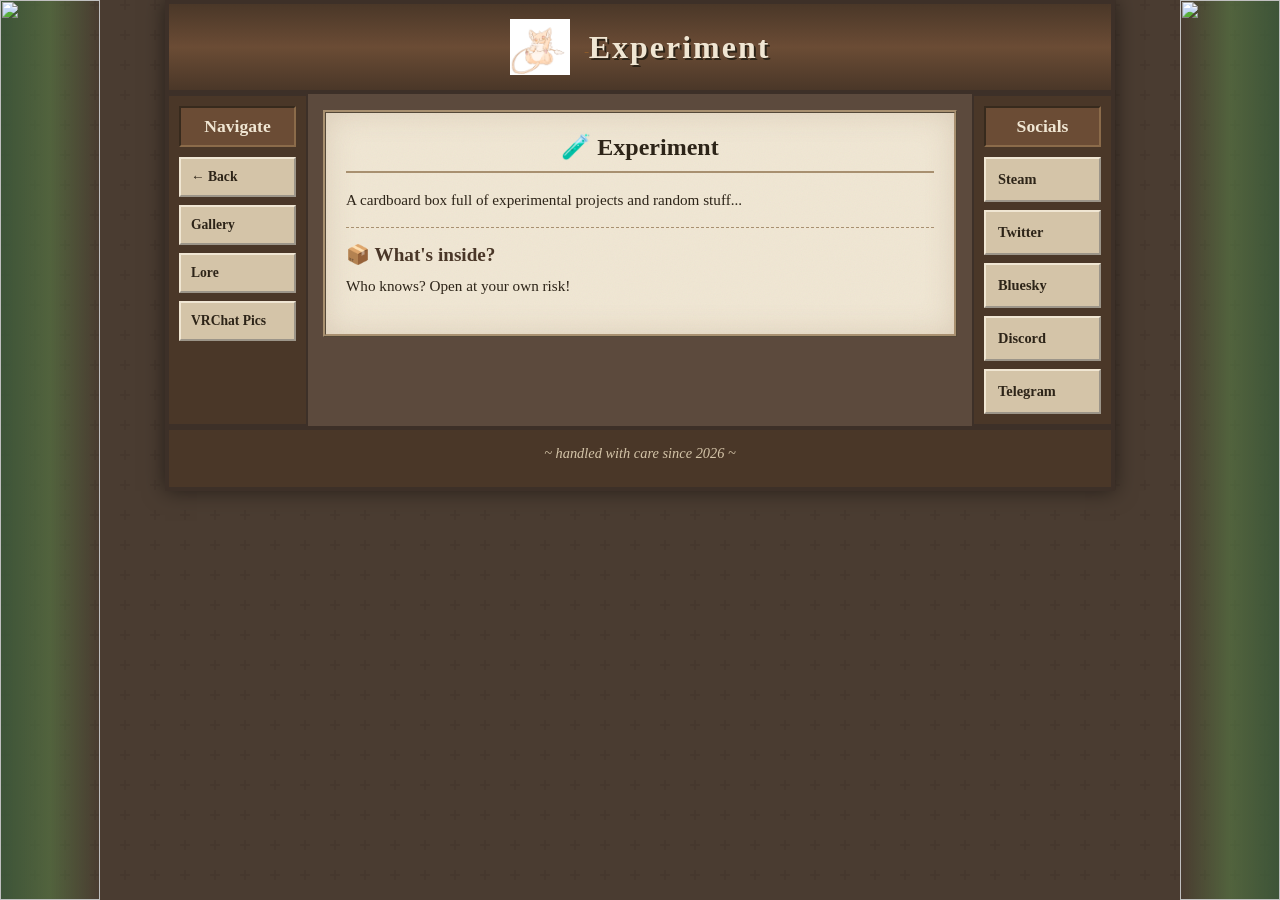
==== cardboardbox/index.html @ e5d2dea0 "Avalon" ====
<!DOCTYPE html>
<html lang="ja">

<head>
    <meta charset="UTF-8" />
    <meta name="viewport" content="width=device-width, initial-scale=1" />
    <title>Experiment - DreamDoudou</title>
    <link rel="stylesheet" href="../style.css" />
</head>

<body>
    <div class="plant-decor plant-left">
        <img src="../resource/plants-left.png" alt="" draggable="false" />
    </div>
    <div class="plant-decor plant-right">
        <img src="../resource/plants-right.png" alt="" draggable="false" />
    </div>

    <table class="main-layout" cellpadding="0" cellspacing="0">
        <tbody>
            <tr>
                <td colspan="3">
                    <div class="title-banner">
                        <a href="../index.html">
                            <img src="../resource/doudou.png" alt="DreamDoudou" class="logo" draggable="false" />
                        </a>
                        <h1>Experiment</h1>
                    </div>
                </td>
            </tr>
            <tr>
                <td class="sidebar sidebar-left" valign="top">
                    <div class="sidebar-box">
                        <h2>Navigate</h2>
                        <nav class="nav-tabs">
                            <a href="../index.html" class="tab">
                                <span>← Back</span>
                            </a>
                            <a href="../gallery/index.html" class="tab">
                                <span>Gallery</span>
                            </a>
                            <a href="../lore/index.html" class="tab">
                                <span>Lore</span>
                            </a>
                            <a href="../vrchatpics/index.html" class="tab">
                                <span>VRChat Pics</span>
                            </a>
                        </nav>
                    </div>
                </td>
                <td class="content-area" valign="top">
                    <div class="parchment">
                        <h2>🧪 Experiment</h2>
                        <div class="text-section">
                            <p>A cardboard box full of experimental projects and random stuff...</p>
                        </div>
                        <hr class="divider" />
                        <div class="text-section">
                            <h3>📦 What's inside?</h3>
                            <p>Who knows? Open at your own risk!</p>
                        </div>
                    </div>
                </td>
                <td class="sidebar sidebar-right" valign="top">
                    <div class="sidebar-box">
                        <h2>Socials</h2>
                        <nav class="nav-tabs">
                            <a href="#" class="tab tab-large"><span>Steam</span></a>
                            <a href="#" class="tab tab-large"><span>Twitter</span></a>
                            <a href="#" class="tab tab-large"><span>Bluesky</span></a>
                            <a href="#" class="tab tab-large"><span>Discord</span></a>
                            <a href="#" class="tab tab-large"><span>Telegram</span></a>
                        </nav>
                    </div>
                </td>
            </tr>
            <tr>
                <td colspan="3">
                    <div class="footer">
                        <p>~ handled with care since 2026 ~</p>
                    </div>
                </td>
            </tr>
        </tbody>
    </table>

    <script src="../script.js"></script>
</body>

</html>
---- style.css ----
/* ========================================
   DreamDoudou - Retro 2010s Style
   レトロな書斎テーマ
======================================== */

/* ---------- Color Variables ---------- */
:root {
    --bg-main: #4a3c31;
    --bg-dark: #2d2418;
    --bg-panel: #5c4a3d;

    --parchment: #f0e6d3;
    --parchment-dark: #d4c4a8;
    --parchment-border: #a89070;

    --wood: #6b4c35;
    --wood-dark: #4a3728;
    --wood-light: #8b6b4a;

    --text-dark: #2d2418;
    --text-light: #f0e6d8;

    --link-color: #8b5a2b;
    --link-hover: #cd853f;

    --border-color: #3d3028;
}

/* ---------- Reset ---------- */
* {
    margin: 0;
    padding: 0;
    box-sizing: border-box;
}

/* ---------- Body ---------- */
body {
    background-color: var(--bg-main);
    background-image: url("data:image/svg+xml,%3Csvg width='60' height='60' viewBox='0 0 60 60' xmlns='http://www.w3.org/2000/svg'%3E%3Cg fill='none' fill-rule='evenodd'%3E%3Cg fill='%233d3028' fill-opacity='0.3'%3E%3Cpath d='M36 34v-4h-2v4h-4v2h4v4h2v-4h4v-2h-4zm0-30V0h-2v4h-4v2h4v4h2V6h4V4h-4zM6 34v-4H4v4H0v2h4v4h2v-4h4v-2H6zM6 4V0H4v4H0v2h4v4h2V6h4V4H6z'/%3E%3C/g%3E%3C/g%3E%3C/svg%3E");
    font-family: Georgia, 'Times New Roman', serif;
    color: var(--text-light);
    min-height: 100vh;
}

/* ---------- Plant Decorations ---------- */
.plant-decor {
    position: fixed;
    top: 0;
    bottom: 0;
    width: 100px;
    pointer-events: none;
    z-index: 100;
}

.plant-decor img {
    width: 100%;
    height: 100%;
    object-fit: cover;
    object-position: center;
}

.plant-left {
    left: 0;
}

.plant-right {
    right: 0;
}

/* Fallback gradient if image not found */
.plant-decor img[src=""]~*,
.plant-decor img:not([src])~* {
    display: none;
}

.plant-left {
    background: linear-gradient(90deg,
            rgba(58, 90, 58, 0.8) 0%,
            rgba(90, 138, 74, 0.5) 50%,
            transparent 100%);
}

.plant-right {
    background: linear-gradient(-90deg,
            rgba(58, 90, 58, 0.8) 0%,
            rgba(90, 138, 74, 0.5) 50%,
            transparent 100%);
}

/* ---------- Main Table Layout ---------- */
.main-layout {
    width: 100%;
    max-width: 950px;
    margin: 0 auto;
    border-collapse: collapse;
    background: var(--bg-panel);
    border: 4px solid var(--border-color);
    box-shadow: 0 0 20px rgba(0, 0, 0, 0.5);
}

/* ---------- Title Banner ---------- */
.title-banner {
    background: linear-gradient(180deg, var(--wood-dark) 0%, var(--wood) 50%, var(--wood-dark) 100%);
    padding: 15px 20px;
    text-align: center;
    border-bottom: 4px solid var(--border-color);
}

.title-banner .logo {
    width: 60px;
    height: auto;
    vertical-align: middle;
    margin-right: 15px;
}

.title-banner h1 {
    display: inline;
    font-family: 'Times New Roman', serif;
    font-size: 2rem;
    color: var(--parchment);
    text-shadow: 2px 2px 0 var(--bg-dark);
    letter-spacing: 2px;
    vertical-align: middle;
}

/* ---------- Sidebar ---------- */
.sidebar {
    width: 140px;
    background: var(--wood-dark);
    border: 2px solid var(--border-color);
    padding: 0;
}

.sidebar-box {
    padding: 10px;
}

.sidebar h2 {
    font-family: 'Times New Roman', serif;
    font-size: 1.1rem;
    color: var(--parchment);
    text-align: center;
    padding: 8px;
    margin-bottom: 10px;
    background: var(--wood);
    border: 2px inset var(--wood-light);
}

/* ---------- Navigation Tabs ---------- */
.nav-tabs {
    display: flex;
    flex-direction: column;
    gap: 8px;
}

.tab {
    display: flex;
    align-items: center;
    gap: 8px;
    padding: 10px;
    background: var(--parchment-dark);
    border: 2px outset var(--parchment);
    text-decoration: none;
    color: var(--text-dark);
    font-size: 0.85rem;
    font-weight: bold;
    transition: all 0.1s;
}

.tab:hover {
    background: var(--parchment);
    border-style: inset;
}

.tab:active {
    border-style: inset;
    padding-left: 12px;
    padding-top: 12px;
}

.tab img {
    width: 24px;
    height: 24px;
    object-fit: contain;
    flex-shrink: 0;
}

.tab span {
    flex: 1;
    overflow: hidden;
    text-overflow: ellipsis;
    white-space: nowrap;
}

/* Larger tabs for Socials */
.tab-large {
    padding: 12px;
}

.tab-large img {
    width: 32px;
    height: 32px;
}

.tab-large span {
    font-size: 0.9rem;
}

/* ---------- Content Area ---------- */
.content-area {
    background: var(--bg-panel);
    padding: 15px;
    border-left: 2px solid var(--border-color);
    border-right: 2px solid var(--border-color);
}

/* ---------- Parchment Box ---------- */
.parchment {
    background: var(--parchment);
    background-image: url("data:image/svg+xml,%3Csvg viewBox='0 0 200 200' xmlns='http://www.w3.org/2000/svg'%3E%3Cfilter id='noise'%3E%3CfeTurbulence type='fractalNoise' baseFrequency='0.9' numOctaves='4' stitchTiles='stitch'/%3E%3C/filter%3E%3Crect width='100%25' height='100%25' filter='url(%23noise)' opacity='0.05'/%3E%3C/svg%3E");
    color: var(--text-dark);
    padding: 20px;
    border: 3px ridge var(--parchment-border);
    box-shadow: inset 0 0 30px rgba(139, 107, 74, 0.2);
}

.parchment h2 {
    font-family: 'Times New Roman', serif;
    font-size: 1.5rem;
    text-align: center;
    padding-bottom: 10px;
    margin-bottom: 15px;
    border-bottom: 2px solid var(--parchment-border);
}

.parchment h3 {
    font-family: 'Times New Roman', serif;
    font-size: 1.2rem;
    margin-bottom: 8px;
    color: var(--wood-dark);
}

/* ---------- Profile Section ---------- */
.profile-section {
    text-align: center;
    margin-bottom: 15px;
}

.profile-frame {
    display: inline-block;
    width: 100px;
    height: 100px;
    background: var(--parchment-dark);
    border: 3px ridge var(--parchment-border);
    padding: 5px;
}

.profile-frame img {
    width: 100%;
    height: 100%;
    object-fit: cover;
}

/* ---------- Text Sections ---------- */
.text-section {
    margin-bottom: 15px;
}

.text-section p {
    font-size: 0.95rem;
    line-height: 1.6;
}

.divider {
    border: none;
    border-top: 1px dashed var(--parchment-border);
    margin: 15px 0;
}

/* ---------- Interest List ---------- */
.interest-list {
    list-style: none;
    padding: 0;
}

.interest-list li {
    background: rgba(255, 255, 255, 0.3);
    border: 1px solid var(--parchment-border);
    border-left: 4px solid var(--wood);
    padding: 10px;
    margin-bottom: 10px;
    font-size: 0.9rem;
    line-height: 1.5;
}

.interest-list li:hover {
    background: rgba(255, 255, 255, 0.5);
}

/* ---------- Footer ---------- */
.footer {
    background: var(--wood-dark);
    padding: 15px;
    text-align: center;
    border-top: 4px solid var(--border-color);
}

.footer p {
    font-style: italic;
    font-size: 0.9rem;
    color: var(--parchment-dark);
    margin-bottom: 10px;
}

.footer img {
    max-width: 80px;
    opacity: 0.8;
}

.footer img:hover {
    opacity: 1;
}

/* ---------- Responsive ---------- */
@media (max-width: 768px) {
    .plant-decor {
        width: 50px;
    }

    .main-layout {
        display: block;
        width: 100%;
    }

    .main-layout tbody,
    .main-layout tr,
    .main-layout td {
        display: block;
        width: 100%;
    }

    .sidebar {
        width: 100%;
    }

    .sidebar-left {
        order: 2;
    }

    .sidebar-right {
        order: 3;
    }

    .content-area {
        order: 1;
        border: none;
    }

    .nav-tabs {
        flex-direction: row;
        flex-wrap: wrap;
        justify-content: center;
    }

    .tab {
        flex: 0 0 auto;
        padding: 8px 12px;
    }

    .title-banner h1 {
        font-size: 1.5rem;
    }
}

/* ---------- Links ---------- */
a {
    color: var(--link-color);
}

a:hover {
    color: var(--link-hover);
}

/* ---------- Scrollbar (Retro) ---------- */
::-webkit-scrollbar {
    width: 12px;
}

::-webkit-scrollbar-track {
    background: var(--wood-dark);
}

::-webkit-scrollbar-thumb {
    background: var(--wood);
    border: 2px solid var(--wood-dark);
}

::-webkit-scrollbar-thumb:hover {
    background: var(--wood-light);
}
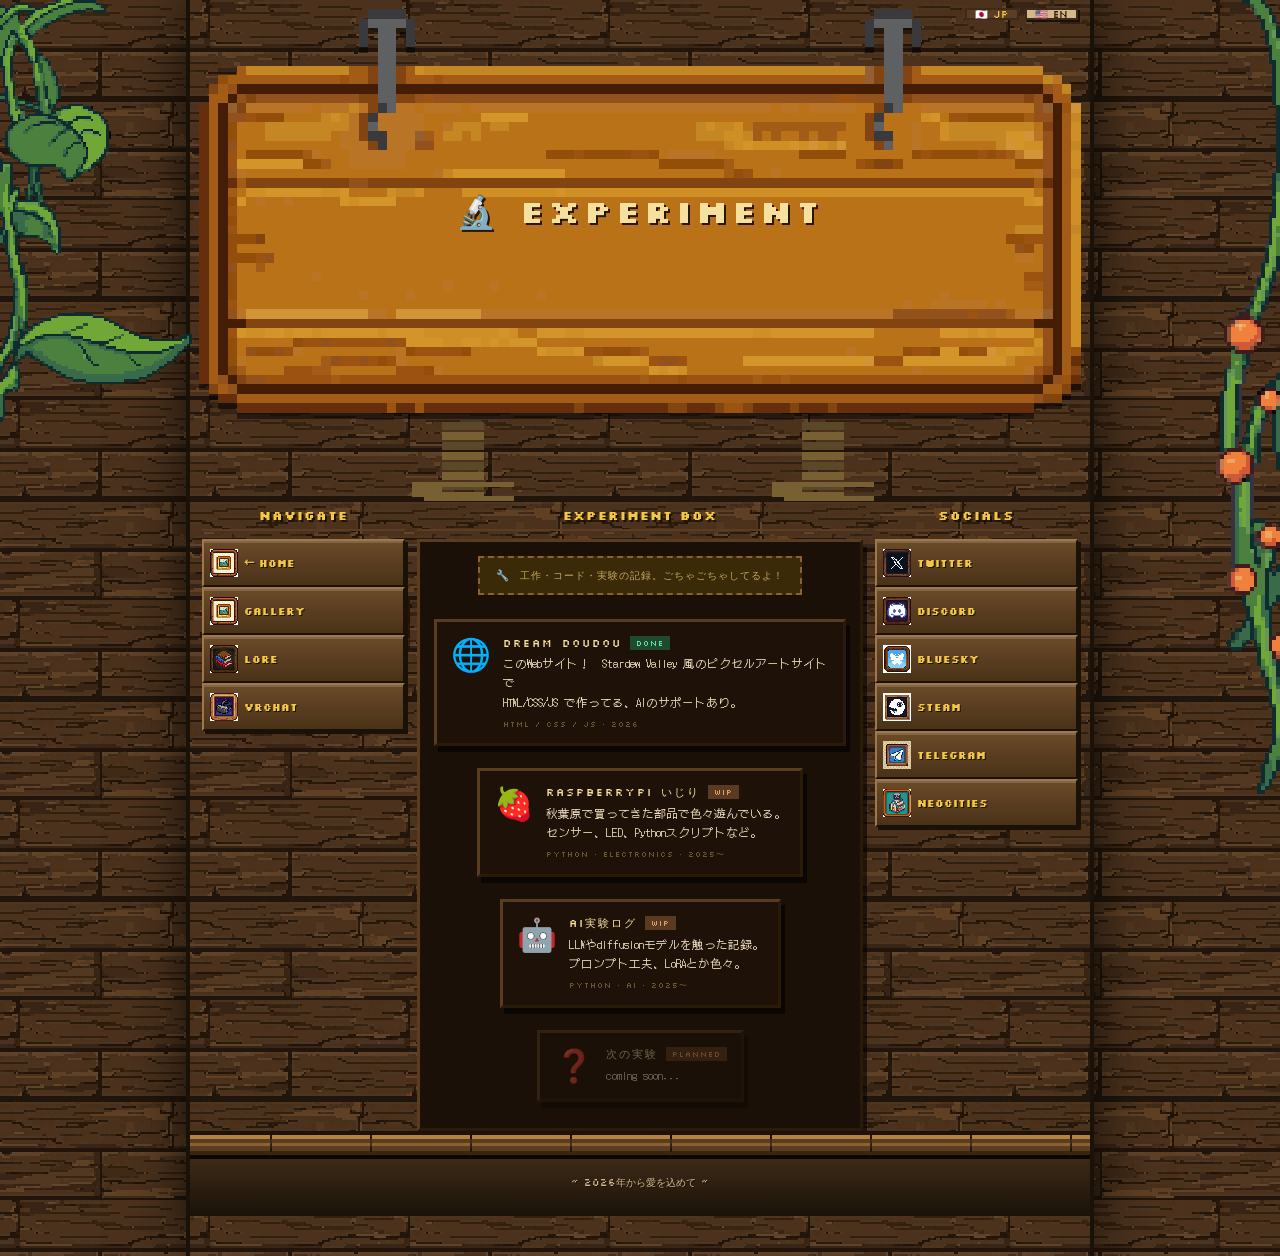
==== commit 6d287632: "1.0.4" ====
--- a/cardboardbox/index.html
+++ b/cardboardbox/index.html
@@ -1,11 +1,91 @@
 <!DOCTYPE html>
 <html lang="ja">
-
 <head>
     <meta charset="UTF-8" />
     <meta name="viewport" content="width=device-width, initial-scale=1" />
-    <title>Experiment - DreamDoudou</title>
+    <title>Experiment - Dream Doudou</title>
+    <meta name="description" content="Lipark の実験・工作ページ。コード、電子工作、AI実験など。" />
+    <link rel="preconnect" href="https://fonts.googleapis.com" />
+    <link rel="preconnect" href="https://fonts.gstatic.com" crossorigin />
+    <link href="https://fonts.googleapis.com/css2?family=DotGothic16&family=Silkscreen:wght@400;700&display=swap" rel="stylesheet" />
     <link rel="stylesheet" href="../style.css" />
+    <style>
+        /* ===== Experiment ページ専用 ===== */
+        .exp-card {
+            background: #1e1208;
+            border: 3px solid #2a1a08;
+            border-top: 3px solid #5a3d20;
+            border-left: 3px solid #5a3d20;
+            padding: 14px;
+            margin-bottom: 12px;
+            box-shadow: 4px 6px 0 rgba(0,0,0,0.6);
+            display: flex;
+            gap: 12px;
+            align-items: flex-start;
+            cursor: pointer;
+            transition: none;
+            text-decoration: none;
+        }
+        .exp-card:hover {
+            border-color: #f5e0a0;
+            background: #2a1a0e;
+        }
+        .exp-card:active {
+            transform: translateY(2px);
+        }
+        .exp-icon {
+            font-size: 2rem;
+            line-height: 1;
+            flex-shrink: 0;
+        }
+        .exp-info {}
+        .exp-title {
+            font-family: 'Silkscreen', monospace;
+            font-size: 0.68rem;
+            color: #f5e0a0;
+            letter-spacing: 2px;
+            margin-bottom: 4px;
+            display: flex;
+            align-items: center;
+            gap: 8px;
+        }
+        .exp-tag {
+            font-family: 'Silkscreen', monospace;
+            font-size: 0.48rem;
+            background: #4a5a20;
+            color: #c8e080;
+            padding: 2px 6px;
+            letter-spacing: 1px;
+        }
+        .exp-tag.wip { background: #5a3a20; color: #e0a060; }
+        .exp-tag.done { background: #204a30; color: #60e0a0; }
+        .exp-desc {
+            font-family: 'DotGothic16', monospace;
+            font-size: 0.72rem;
+            color: var(--text-muted);
+            line-height: 1.7;
+        }
+        .exp-meta {
+            font-family: 'Silkscreen', monospace;
+            font-size: 0.5rem;
+            color: #6a5530;
+            letter-spacing: 1px;
+            margin-top: 6px;
+        }
+        .wip-banner {
+            display: flex;
+            align-items: center;
+            gap: 10px;
+            background: #3a2a08;
+            border: 2px dashed #8b6032;
+            padding: 10px 16px;
+            margin-bottom: 14px;
+            font-family: 'Silkscreen', monospace;
+            font-size: 0.65rem;
+            color: #c8a860;
+            letter-spacing: 1px;
+        }
+    </style>
 </head>
 
 <body>
@@ -16,75 +96,147 @@
         <img src="../resource/plants-right.png" alt="" draggable="false" />
     </div>
 
-    <table class="main-layout" cellpadding="0" cellspacing="0">
-        <tbody>
-            <tr>
-                <td colspan="3">
-                    <div class="title-banner">
-                        <a href="../index.html">
-                            <img src="../resource/doudou.png" alt="DreamDoudou" class="logo" draggable="false" />
-                        </a>
-                        <h1>Experiment</h1>
+    <div class="board-scene">
+        <!-- ① タイトル板 -->
+        <div class="title-board" id="title-board" style="animation-duration:5.5s;">
+            <img src="../resource/title_board.png" alt="Experiment" class="title-board-img" draggable="false" />
+            <div style="position:absolute;inset:0;display:flex;align-items:center;justify-content:center;font-family:'Silkscreen',monospace;font-size:clamp(1rem,3vw,2rem);font-weight:700;color:#f5e0a0;text-shadow:2px 2px 0 #2a1608;letter-spacing:4px;pointer-events:none;">
+                🔬 Experiment
+            </div>
+            <div class="lang-switch">
+                <span class="lang-current pixel-btn">🇯🇵 JP</span>
+                <a href="#" class="lang-link pixel-btn">🇺🇸 EN</a>
+            </div>
+        </div>
+
+        <!-- ② フック行 -->
+        <div class="hooks-row">
+            <img src="../resource/hooks.png" alt="" class="hooks-img" draggable="false" />
+        </div>
+
+        <!-- ③ ハンギングパネル -->
+        <div class="hanging-panels" style="align-items:flex-start;">
+
+            <!-- 左:ナビ -->
+            <div class="panel panel-nav" style="animation:swayLeft 4s ease-in-out infinite;">
+                <div class="panel-inner">
+                    <h3 class="panel-title pixel-text">NAVIGATE</h3>
+                    <nav class="panel-nav-links">
+                        <a href="../index.html" class="wood-btn">
+                            <img src="../resource/icons/gallery.png" alt="" /><span>← Home</span>
+                        </a>
+                        <a href="../gallery/index.html" class="wood-btn">
+                            <img src="../resource/icons/gallery.png" alt="" /><span>Gallery</span>
+                        </a>
+                        <a href="../lore/index.html" class="wood-btn">
+                            <img src="../resource/icons/lore.png" alt="" /><span>Lore</span>
+                        </a>
+                        <a href="../vrchatpics/index.html" class="wood-btn">
+                            <img src="../resource/icons/vrchat.png" alt="" /><span>VRChat</span>
+                        </a>
+                    </nav>
+                </div>
+            </div>
+
+            <!-- 中央:実験箱メイン -->
+            <div class="panel panel-about" style="flex:2.2;animation:swayCenter 4.5s ease-in-out infinite;">
+                <div class="panel-inner">
+                    <h3 class="panel-title pixel-text">EXPERIMENT BOX</h3>
+                    <div class="about-paper-container" style="clip-path:none;background:#1a1008;border:3px solid #2a1a08;border-top:3px solid #5a3d20;border-left:3px solid #5a3d20;padding:14px;gap:10px;">
+
+                        <div class="wip-banner">
+                            <span>🔧</span>
+                            <span>工作・コード・実験の記録。ごちゃごちゃしてるよ！</span>
+                        </div>
+
+                        <!-- このWebサイト -->
+                        <div class="exp-card" href="#">
+                            <span class="exp-icon">🌐</span>
+                            <div class="exp-info">
+                                <div class="exp-title">
+                                    Dream Doudou
+                                    <span class="exp-tag done">DONE</span>
+                                </div>
+                                <div class="exp-desc">
+                                    このWebサイト！　Stardew Valley 風のピクセルアートサイトで<br />
+                                    HTML/CSS/JS で作ってる、AIのサポートあり。
+                                </div>
+                                <div class="exp-meta">HTML / CSS / JS · 2026</div>
+                            </div>
+                        </div>
+
+                        <!-- RaspberryPi -->
+                        <div class="exp-card" href="#">
+                            <span class="exp-icon">🍓</span>
+                            <div class="exp-info">
+                                <div class="exp-title">
+                                    RaspberryPi いじり
+                                    <span class="exp-tag wip">WIP</span>
+                                </div>
+                                <div class="exp-desc">
+                                    秋葉原で買ってきた部品で色々遊んでいる。<br />
+                                    センサー、LED、Pythonスクリプトなど。
+                                </div>
+                                <div class="exp-meta">Python · Electronics · 2025〜</div>
+                            </div>
+                        </div>
+
+                        <!-- AI実験 -->
+                        <div class="exp-card" href="#">
+                            <span class="exp-icon">🤖</span>
+                            <div class="exp-info">
+                                <div class="exp-title">
+                                    AI実験ログ
+                                    <span class="exp-tag wip">WIP</span>
+                                </div>
+                                <div class="exp-desc">
+                                    LLMやdiffusionモデルを触った記録。<br />
+                                    プロンプト工夫、LoRAとか色々。
+                                </div>
+                                <div class="exp-meta">Python · AI · 2025〜</div>
+                            </div>
+                        </div>
+
+                        <!-- 準備中 -->
+                        <div class="exp-card" style="opacity:0.4;cursor:default;">
+                            <span class="exp-icon">❓</span>
+                            <div class="exp-info">
+                                <div class="exp-title">
+                                    次の実験
+                                    <span class="exp-tag wip">PLANNED</span>
+                                </div>
+                                <div class="exp-desc">coming soon...</div>
+                            </div>
+                        </div>
+
                     </div>
-                </td>
-            </tr>
-            <tr>
-                <td class="sidebar sidebar-left" valign="top">
-                    <div class="sidebar-box">
-                        <h2>Navigate</h2>
-                        <nav class="nav-tabs">
-                            <a href="../index.html" class="tab">
-                                <span>← Back</span>
-                            </a>
-                            <a href="../gallery/index.html" class="tab">
-                                <span>Gallery</span>
-                            </a>
-                            <a href="../lore/index.html" class="tab">
-                                <span>Lore</span>
-                            </a>
-                            <a href="../vrchatpics/index.html" class="tab">
-                                <span>VRChat Pics</span>
-                            </a>
-                        </nav>
-                    </div>
-                </td>
-                <td class="content-area" valign="top">
-                    <div class="parchment">
-                        <h2>🧪 Experiment</h2>
-                        <div class="text-section">
-                            <p>A cardboard box full of experimental projects and random stuff...</p>
-                        </div>
-                        <hr class="divider" />
-                        <div class="text-section">
-                            <h3>📦 What's inside?</h3>
-                            <p>Who knows? Open at your own risk!</p>
-                        </div>
-                    </div>
-                </td>
-                <td class="sidebar sidebar-right" valign="top">
-                    <div class="sidebar-box">
-                        <h2>Socials</h2>
-                        <nav class="nav-tabs">
-                            <a href="#" class="tab tab-large"><span>Steam</span></a>
-                            <a href="#" class="tab tab-large"><span>Twitter</span></a>
-                            <a href="#" class="tab tab-large"><span>Bluesky</span></a>
-                            <a href="#" class="tab tab-large"><span>Discord</span></a>
-                            <a href="#" class="tab tab-large"><span>Telegram</span></a>
-                        </nav>
-                    </div>
-                </td>
-            </tr>
-            <tr>
-                <td colspan="3">
-                    <div class="footer">
-                        <p>~ handled with care since 2026 ~</p>
-                    </div>
-                </td>
-            </tr>
-        </tbody>
-    </table>
+                </div>
+            </div>
+
+            <!-- 右:ソーシャル -->
+            <div class="panel panel-social" style="animation:swayRight 5s ease-in-out infinite;">
+                <div class="panel-inner">
+                    <h3 class="panel-title pixel-text">SOCIALS</h3>
+                    <nav class="panel-nav-links">
+                        <a href="#" class="wood-btn"><img src="../resource/icons/twitter.png" alt="" /><span>Twitter</span></a>
+                        <a href="#" class="wood-btn"><img src="../resource/icons/discord.png" alt="" /><span>Discord</span></a>
+                        <a href="#" class="wood-btn"><img src="../resource/icons/bluesky.png" alt="" /><span>Bluesky</span></a>
+                        <a href="#" class="wood-btn"><img src="../resource/icons/steam.png" alt="" /><span>Steam</span></a>
+                        <a href="#" class="wood-btn"><img src="../resource/icons/telegram.png" alt="" /><span>Telegram</span></a>
+                        <a href="https://neocities.org" class="wood-btn"><img src="../resource/icons/neocities.png" alt="" /><span>Neocities</span></a>
+                    </nav>
+                </div>
+            </div>
+        </div>
+
+        <!-- ④ 木棚 -->
+        <div class="shelf-row">
+            <img src="../resource/shelf.png" alt="" class="shelf-img" draggable="false" />
+        </div>
+
+        <div class="footer"><p>~ 2026年から愛を込めて ~</p></div>
+    </div>
 
     <script src="../script.js"></script>
 </body>
-
-</html>+</html>
--- a/style.css
+++ b/style.css
@@ -1,389 +1,749 @@
 /* ========================================
-   DreamDoudou - Retro 2010s Style
-   レトロな書斎テーマ
+   DreamDoudou - Stardew Valley Pixel Style
+   ドットアート書斎テーマ
 ======================================== */
 
-/* ---------- Color Variables ---------- */
+/* ---- Google Fonts (Pixel) ---- */
+/* DotGothic16 / Silkscreen loaded via HTML <link> */
+
+/* ---- Color Variables ---- */
 :root {
-    --bg-main: #4a3c31;
-    --bg-dark: #2d2418;
-    --bg-panel: #5c4a3d;
-
-    --parchment: #f0e6d3;
-    --parchment-dark: #d4c4a8;
-    --parchment-border: #a89070;
-
-    --wood: #6b4c35;
-    --wood-dark: #4a3728;
-    --wood-light: #8b6b4a;
-
-    --text-dark: #2d2418;
-    --text-light: #f0e6d8;
-
-    --link-color: #8b5a2b;
-    --link-hover: #cd853f;
-
-    --border-color: #3d3028;
-}
-
-/* ---------- Reset ---------- */
-* {
+    --bg-dark: #2a1f14;
+    --wood-dark: #3d2a18;
+    --wood-mid: #5a3d22;
+    --wood-light: #7a5632;
+    --wood-highlight: #a07848;
+
+    --parchment: #f0e0c4;
+    --parchment-dark: #d4b888;
+    --parchment-border: #8b6030;
+
+    --text-dark: #2d1f0f;
+    --text-light: #f0dfc0;
+    --text-gold: #f5c842;
+
+    --panel-bg: #4a3020;
+    --border-dark: #1a1208;
+    --border-light: #7a5632;
+
+    --shadow: rgba(0, 0, 0, 0.7);
+}
+
+/* ---- Reset ---- */
+*,
+*::before,
+*::after {
     margin: 0;
     padding: 0;
     box-sizing: border-box;
 }
 
-/* ---------- Body ---------- */
+/* ---- Body ---- */
 body {
-    background-color: var(--bg-main);
-    background-image: url("data:image/svg+xml,%3Csvg width='60' height='60' viewBox='0 0 60 60' xmlns='http://www.w3.org/2000/svg'%3E%3Cg fill='none' fill-rule='evenodd'%3E%3Cg fill='%233d3028' fill-opacity='0.3'%3E%3Cpath d='M36 34v-4h-2v4h-4v2h4v4h2v-4h4v-2h-4zm0-30V0h-2v4h-4v2h4v4h2V6h4V4h-4zM6 34v-4H4v4H0v2h4v4h2v-4h4v-2H6zM6 4V0H4v4H0v2h4v4h2V6h4V4H6z'/%3E%3C/g%3E%3C/g%3E%3C/svg%3E");
-    font-family: Georgia, 'Times New Roman', serif;
+    background-color: var(--bg-dark);
+    background-image: url("resource/bg_wall.png");
+    background-size: 400px 400px;
+    background-repeat: repeat;
+    image-rendering: pixelated;
+    font-family: 'DotGothic16', 'Silkscreen', 'MS Gothic', monospace;
     color: var(--text-light);
     min-height: 100vh;
-}
-
-/* ---------- Plant Decorations ---------- */
+    overflow-x: hidden;
+    position: relative;
+}
+
+/* ---- Pixel Text Utility ---- */
+.pixel-text {
+    font-family: 'Silkscreen', 'DotGothic16', monospace;
+    image-rendering: pixelated;
+}
+
+/* ---- Background Wall (overlay) ---- */
+.bg-wall {
+    display: none;
+    /* body already has bg_wall, so this div is not needed */
+}
+
+/* ---- Plant Decorations (fixed) ---- */
 .plant-decor {
     position: fixed;
     top: 0;
-    bottom: 0;
-    width: 100px;
     pointer-events: none;
-    z-index: 100;
+    z-index: 200;
 }
 
 .plant-decor img {
     width: 100%;
-    height: 100%;
-    object-fit: cover;
-    object-position: center;
+    height: auto;
+    object-fit: contain;
+    image-rendering: pixelated;
+    image-rendering: crisp-edges;
 }
 
 .plant-left {
     left: 0;
+    width: 15vw;
+    min-width: 80px;
 }
 
 .plant-right {
     right: 0;
-}
-
-/* Fallback gradient if image not found */
-.plant-decor img[src=""]~*,
-.plant-decor img:not([src])~* {
-    display: none;
-}
-
-.plant-left {
-    background: linear-gradient(90deg,
-            rgba(58, 90, 58, 0.8) 0%,
-            rgba(90, 138, 74, 0.5) 50%,
-            transparent 100%);
-}
-
-.plant-right {
-    background: linear-gradient(-90deg,
-            rgba(58, 90, 58, 0.8) 0%,
-            rgba(90, 138, 74, 0.5) 50%,
-            transparent 100%);
-}
-
-/* ---------- Main Table Layout ---------- */
-.main-layout {
-    width: 100%;
-    max-width: 950px;
+    width: 5vw;
+    min-width: 30px;
+}
+
+/* ---- Board Scene Container ---- */
+.board-scene {
+    position: relative;
+    width: 100%;
+    max-width: 900px;
     margin: 0 auto;
-    border-collapse: collapse;
-    background: var(--bg-panel);
-    border: 4px solid var(--border-color);
-    box-shadow: 0 0 20px rgba(0, 0, 0, 0.5);
-}
-
-/* ---------- Title Banner ---------- */
-.title-banner {
-    background: linear-gradient(180deg, var(--wood-dark) 0%, var(--wood) 50%, var(--wood-dark) 100%);
-    padding: 15px 20px;
+    padding: 0 0 40px;
+    z-index: 10;
+    /* Give the whole scene a background so no checkerboard shows through transparent PNGs */
+    background-color: var(--bg-dark);
+    background-image: url("resource/bg_wall.png");
+    background-size: 400px 400px;
+    background-repeat: repeat;
+    image-rendering: pixelated;
+    box-shadow: 0 0 0 4px var(--border-dark), 0 0 60px rgba(0, 0, 0, 0.8);
+}
+
+/* =====================================================
+   ① タイトル木板
+===================================================== */
+.title-board {
+    position: relative;
+    width: 100%;
+    cursor: pointer;
+    animation: titleSwing 4s ease-in-out infinite;
+    transform-origin: center top;
+    user-select: none;
+    /* SVG has no background — transparent behind the board */
+    line-height: 0;
+}
+
+.title-board:active {
+    animation-play-state: paused;
+    transform: rotate(-1deg);
+}
+
+.title-board-img {
+    width: 100%;
+    height: auto;
+    display: block;
+    /* SVG is vector; no need for pixelated rendering */
+    filter: drop-shadow(0px 6px 0 rgba(0, 0, 0, 0.5));
+}
+
+@keyframes titleSwing {
+
+    0%,
+    100% {
+        transform: rotate(0deg);
+    }
+
+    25% {
+        transform: rotate(0.4deg);
+    }
+
+    75% {
+        transform: rotate(-0.4deg);
+    }
+}
+
+/* Lang Switch */
+.lang-switch {
+    position: absolute;
+    top: 8px;
+    right: 12px;
+    display: flex;
+    gap: 6px;
+}
+
+.lang-link,
+.lang-current {
+    display: inline-block;
+    padding: 4px 8px;
+    font-family: 'Silkscreen', monospace;
+    font-size: 0.65rem;
+    border: 2px solid var(--wood-dark);
+    text-decoration: none;
+    image-rendering: pixelated;
+}
+
+.lang-link {
+    background: var(--parchment-dark);
+    color: var(--text-dark);
+    box-shadow: 2px 2px 0 var(--border-dark);
+    transition: transform 0.1s, box-shadow 0.1s;
+}
+
+.lang-link:hover {
+    transform: translateY(-2px);
+    box-shadow: 2px 4px 0 var(--border-dark);
+}
+
+.lang-link:active {
+    transform: translateY(2px);
+    box-shadow: 0 0 0 var(--border-dark);
+}
+
+.lang-current {
+    background: var(--wood-mid);
+    color: var(--text-gold);
+}
+
+/* =====================================================
+   ② 鎖・フック行
+===================================================== */
+.hooks-row {
+    display: flex;
+    justify-content: center;
+    align-items: flex-start;
+    width: 80%;
+    margin: 0 auto;
+    height: 80px;
+}
+
+.hooks-img {
+    width: 100%;
+    height: 80px;
+    image-rendering: pixelated;
+    image-rendering: crisp-edges;
+    object-fit: fill;
+}
+
+/* =====================================================
+   ③ 3列パネル（ぶら下がり）
+===================================================== */
+.hanging-panels {
+    display: flex;
+    gap: 12px;
+    align-items: flex-start;
+    justify-content: center;
+    padding: 0 12px;
+}
+
+/* 各パネル共通 */
+.panel {
+    flex: 1;
+    min-width: 0;
+}
+
+/* 揺れアニメーション */
+.sway-left {
+    animation: swayLeft 5s ease-in-out infinite;
+    transform-origin: center top;
+}
+
+.sway-center {
+    animation: swayCenter 6s ease-in-out infinite;
+    transform-origin: center top;
+}
+
+.sway-right {
+    animation: swayRight 4.5s ease-in-out infinite;
+    transform-origin: center top;
+}
+
+@keyframes swayLeft {
+
+    0%,
+    100% {
+        transform: rotate(0deg);
+    }
+
+    33% {
+        transform: rotate(-1.2deg);
+    }
+
+    66% {
+        transform: rotate(0.6deg);
+    }
+}
+
+@keyframes swayCenter {
+
+    0%,
+    100% {
+        transform: rotate(0deg);
+    }
+
+    40% {
+        transform: rotate(0.8deg);
+    }
+
+    80% {
+        transform: rotate(-0.8deg);
+    }
+}
+
+@keyframes swayRight {
+
+    0%,
+    100% {
+        transform: rotate(0deg);
+    }
+
+    30% {
+        transform: rotate(1deg);
+    }
+
+    70% {
+        transform: rotate(-0.5deg);
+    }
+}
+
+/* ---- 木板パネル（ナビ・ソーシャル共通） ---- */
+.wood-panel {
+    background: linear-gradient(180deg, #4a3020 0%, #3d2a18 40%, #4a3020 100%);
+    border: 4px solid var(--border-dark);
+    border-top: 4px solid var(--wood-light);
+    border-left: 4px solid var(--wood-light);
+    padding: 10px 8px;
+    box-shadow: 4px 4px 0 var(--border-dark), inset 0 1px 0 rgba(255, 255, 255, 0.1);
+    image-rendering: pixelated;
+}
+
+.panel-inner {
+    width: 100%;
+}
+
+.panel-title {
+    font-size: 0.75rem;
+    color: var(--text-gold);
     text-align: center;
-    border-bottom: 4px solid var(--border-color);
-}
-
-.title-banner .logo {
-    width: 60px;
-    height: auto;
-    vertical-align: middle;
-    margin-right: 15px;
-}
-
-.title-banner h1 {
-    display: inline;
-    font-family: 'Times New Roman', serif;
-    font-size: 2rem;
-    color: var(--parchment);
-    text-shadow: 2px 2px 0 var(--bg-dark);
-    letter-spacing: 2px;
-    vertical-align: middle;
-}
-
-/* ---------- Sidebar ---------- */
-.sidebar {
-    width: 140px;
-    background: var(--wood-dark);
-    border: 2px solid var(--border-color);
-    padding: 0;
-}
-
-.sidebar-box {
-    padding: 10px;
-}
-
-.sidebar h2 {
-    font-family: 'Times New Roman', serif;
-    font-size: 1.1rem;
-    color: var(--parchment);
-    text-align: center;
-    padding: 8px;
-    margin-bottom: 10px;
-    background: var(--wood);
-    border: 2px inset var(--wood-light);
-}
-
-/* ---------- Navigation Tabs ---------- */
-.nav-tabs {
+    padding: 6px 0;
+    margin-bottom: 8px;
+    border-bottom: 2px solid var(--wood-mid);
+    text-shadow: 2px 2px 0 var(--border-dark);
+    letter-spacing: 1px;
+}
+
+/* ---- 木板ボタンリスト ---- */
+.wood-btn-list {
     display: flex;
     flex-direction: column;
-    gap: 8px;
-}
-
-.tab {
+    gap: 6px;
+}
+
+/* ---- 木板ボタン ---- */
+.wood-btn {
     display: flex;
     align-items: center;
-    gap: 8px;
-    padding: 10px;
-    background: var(--parchment-dark);
-    border: 2px outset var(--parchment);
+    gap: 6px;
+    padding: 8px 6px;
+    background: linear-gradient(180deg, #6b4c28 0%, #5a3d20 50%, #4a3218 100%);
+    border: 2px solid var(--border-dark);
+    border-top: 2px solid var(--wood-highlight);
+    border-left: 2px solid var(--wood-highlight);
     text-decoration: none;
-    color: var(--text-dark);
-    font-size: 0.85rem;
-    font-weight: bold;
-    transition: all 0.1s;
-}
-
-.tab:hover {
-    background: var(--parchment);
-    border-style: inset;
-}
-
-.tab:active {
-    border-style: inset;
-    padding-left: 12px;
-    padding-top: 12px;
-}
-
-.tab img {
-    width: 24px;
-    height: 24px;
+    color: var(--text-gold);
+    font-family: 'Silkscreen', 'DotGothic16', monospace;
+    font-size: 0.65rem;
+    font-weight: 700;
+    cursor: pointer;
+    box-shadow: 3px 3px 0 var(--border-dark);
+    transition: transform 0.08s step-end, box-shadow 0.08s step-end;
+    image-rendering: pixelated;
+    position: relative;
+    overflow: hidden;
+}
+
+.wood-btn::before {
+    content: '';
+    position: absolute;
+    top: 0;
+    left: 0;
+    right: 0;
+    height: 2px;
+    background: rgba(255, 255, 255, 0.15);
+    pointer-events: none;
+}
+
+.wood-btn:hover {
+    background: linear-gradient(180deg, #8b6832 0%, #7a5628 50%, #6b4820 100%);
+    color: #fff;
+    transform: translateY(-2px);
+    box-shadow: 3px 5px 0 var(--border-dark);
+}
+
+.wood-btn:active,
+.wood-btn.pressed {
+    transform: translateY(3px) !important;
+    box-shadow: 0 0 0 var(--border-dark) !important;
+    border-top-color: var(--border-dark);
+    border-left-color: var(--border-dark);
+    border-bottom-color: var(--wood-highlight);
+    border-right-color: var(--wood-highlight);
+    background: linear-gradient(180deg, #4a3218 0%, #5a3d20 50%, #6b4c28 100%);
+}
+
+.wood-btn img {
+    width: 28px;
+    height: 28px;
     object-fit: contain;
     flex-shrink: 0;
-}
-
-.tab span {
+    image-rendering: pixelated;
+    image-rendering: crisp-edges;
+}
+
+.wood-btn span {
     flex: 1;
     overflow: hidden;
     text-overflow: ellipsis;
     white-space: nowrap;
-}
-
-/* Larger tabs for Socials */
-.tab-large {
-    padding: 12px;
-}
-
-.tab-large img {
-    width: 32px;
-    height: 32px;
-}
-
-.tab-large span {
-    font-size: 0.9rem;
-}
-
-/* ---------- Content Area ---------- */
-.content-area {
-    background: var(--bg-panel);
-    padding: 15px;
-    border-left: 2px solid var(--border-color);
-    border-right: 2px solid var(--border-color);
-}
-
-/* ---------- Parchment Box ---------- */
-.parchment {
-    background: var(--parchment);
-    background-image: url("data:image/svg+xml,%3Csvg viewBox='0 0 200 200' xmlns='http://www.w3.org/2000/svg'%3E%3Cfilter id='noise'%3E%3CfeTurbulence type='fractalNoise' baseFrequency='0.9' numOctaves='4' stitchTiles='stitch'/%3E%3C/filter%3E%3Crect width='100%25' height='100%25' filter='url(%23noise)' opacity='0.05'/%3E%3C/svg%3E");
+    text-shadow: 1px 1px 0 var(--border-dark);
+}
+
+/* ---- About Me 中央パネル ---- */
+.panel-about {
+    flex: 1.4;
+}
+
+.about-paper-container {
+    position: relative;
+    width: 100%;
+    /* Parchment-style box instead of overlaying PNG */
+    background: #e8d9bc;
+    background-image:
+        url("data:image/svg+xml,%3Csvg viewBox='0 0 4 4' xmlns='http://www.w3.org/2000/svg'%3E%3Crect x='0' y='0' width='2' height='2' fill='rgba(0,0,0,0.04)'/%3E%3Crect x='2' y='2' width='2' height='2' fill='rgba(0,0,0,0.04)'/%3E%3C/svg%3E");
+    background-size: 4px 4px;
+    border: 4px solid var(--parchment-border);
+    border-top: 4px solid #c8b080;
+    border-left: 4px solid #c8b080;
+    box-shadow: 4px 8px 0 rgba(0, 0, 0, 0.6);
+    padding: 16px 14px 20px;
+    display: flex;
+    flex-direction: column;
+    align-items: center;
+    gap: 6px;
+    /* Curled bottom-right corner effect */
+    clip-path: polygon(0 0, 100% 0, 100% 90%, 92% 100%, 0 100%);
+}
+
+.about-paper-bg {
+    display: none;
+    /* Hide the PNG with baked checkerboard */
+}
+
+.about-content {
+    position: static;
+    width: 100%;
+    display: flex;
+    flex-direction: column;
+    align-items: center;
+    gap: 4px;
+}
+
+.about-title {
+    font-family: 'Silkscreen', monospace;
+    font-size: 0.75rem;
     color: var(--text-dark);
-    padding: 20px;
-    border: 3px ridge var(--parchment-border);
-    box-shadow: inset 0 0 30px rgba(139, 107, 74, 0.2);
-}
-
-.parchment h2 {
-    font-family: 'Times New Roman', serif;
-    font-size: 1.5rem;
+    letter-spacing: 3px;
+    border-bottom: 2px dashed var(--parchment-border);
+    padding-bottom: 6px;
+    width: 100%;
     text-align: center;
-    padding-bottom: 10px;
-    margin-bottom: 15px;
-    border-bottom: 2px solid var(--parchment-border);
-}
-
-.parchment h3 {
-    font-family: 'Times New Roman', serif;
-    font-size: 1.2rem;
-    margin-bottom: 8px;
-    color: var(--wood-dark);
-}
-
-/* ---------- Profile Section ---------- */
-.profile-section {
-    text-align: center;
-    margin-bottom: 15px;
+    text-shadow: none;
 }
 
 .profile-frame {
-    display: inline-block;
-    width: 100px;
-    height: 100px;
-    background: var(--parchment-dark);
-    border: 3px ridge var(--parchment-border);
-    padding: 5px;
+    width: 72px;
+    height: 72px;
+    background: #ccc0a8;
+    border: 3px solid #8b6030;
+    padding: 3px;
+    image-rendering: pixelated;
+    box-shadow: 2px 2px 0 rgba(0, 0, 0, 0.3);
 }
 
 .profile-frame img {
     width: 100%;
     height: 100%;
     object-fit: cover;
-}
-
-/* ---------- Text Sections ---------- */
-.text-section {
-    margin-bottom: 15px;
-}
-
-.text-section p {
-    font-size: 0.95rem;
+    image-rendering: pixelated;
+}
+
+.about-text {
+    width: 100%;
+    font-family: 'DotGothic16', monospace;
+    font-size: 0.7rem;
+    color: var(--text-dark);
     line-height: 1.6;
 }
 
-.divider {
+.about-text h3 {
+    font-family: 'Silkscreen', monospace;
+    font-size: 0.7rem;
+    color: var(--wood-light);
+    margin-bottom: 4px;
+    margin-top: 4px;
+}
+
+.about-text p {
+    margin-bottom: 4px;
+}
+
+.pixel-divider {
     border: none;
-    border-top: 1px dashed var(--parchment-border);
-    margin: 15px 0;
-}
-
-/* ---------- Interest List ---------- */
+    border-top: 2px dashed var(--parchment-border);
+    margin: 6px 0;
+}
+
 .interest-list {
     list-style: none;
     padding: 0;
 }
 
 .interest-list li {
-    background: rgba(255, 255, 255, 0.3);
-    border: 1px solid var(--parchment-border);
-    border-left: 4px solid var(--wood);
-    padding: 10px;
-    margin-bottom: 10px;
-    font-size: 0.9rem;
-    line-height: 1.5;
-}
-
-.interest-list li:hover {
-    background: rgba(255, 255, 255, 0.5);
-}
-
-/* ---------- Footer ---------- */
+    background: rgba(255, 255, 255, 0.25);
+    border-left: 3px solid var(--wood-light);
+    padding: 3px 5px;
+    margin-bottom: 4px;
+    font-size: 0.65rem;
+    line-height: 1.4;
+}
+
+/* =====================================================
+   ④ 木棚
+===================================================== */
+.shelf-row {
+    width: 100%;
+    margin-top: 0;
+    line-height: 0;
+}
+
+.shelf-img {
+    width: 100%;
+    height: auto;
+    image-rendering: pixelated;
+    image-rendering: crisp-edges;
+    display: block;
+    filter: drop-shadow(0 4px 0 rgba(0, 0, 0, 0.6));
+}
+
+/* =====================================================
+   ⑤ 下段コンテンツ
+===================================================== */
+.lower-section {
+    display: flex;
+    align-items: flex-start;
+    gap: 20px;
+    padding: 20px 16px 10px;
+}
+
+/* Gallery 巻物 */
+.scroll-item {
+    position: relative;
+    display: block;
+    width: 180px;
+    flex-shrink: 0;
+    text-decoration: none;
+    transition: transform 0.1s step-end;
+    cursor: pointer;
+    /* SVG has no background — transparent area shows the wall */
+    background: transparent;
+}
+
+.scroll-item img {
+    width: 100%;
+    height: auto;
+    image-rendering: pixelated;
+    image-rendering: crisp-edges;
+    filter: drop-shadow(4px 8px 0 rgba(0, 0, 0, 0.5));
+    display: block;
+}
+
+.scroll-item:hover {
+    transform: translateY(-4px) rotate(-1deg);
+}
+
+.scroll-item:active {
+    transform: translateY(2px) rotate(1deg);
+}
+
+.scroll-item .lower-label {
+    position: absolute;
+    top: 50%;
+    left: 50%;
+    transform: translate(-50%, -50%);
+    font-size: 1.2rem;
+    color: var(--text-dark);
+    text-shadow: 2px 2px 0 rgba(0, 0, 0, 0.2);
+    pointer-events: none;
+}
+
+/* 右側コンテンツ群 */
+.lower-right {
+    flex: 1;
+    display: flex;
+    flex-direction: column;
+    gap: 16px;
+}
+
+/* Lore / Experiment 共通 */
+.lower-item {
+    display: flex;
+    align-items: center;
+    gap: 10px;
+    text-decoration: none;
+    cursor: pointer;
+    transition: transform 0.1s step-end;
+}
+
+.lower-item:hover {
+    transform: translateY(-3px);
+}
+
+.lower-item:active {
+    transform: translateY(2px);
+}
+
+.lower-icon {
+    width: 64px;
+    height: 64px;
+    image-rendering: pixelated;
+    image-rendering: crisp-edges;
+    filter: drop-shadow(3px 3px 0 rgba(0, 0, 0, 0.5));
+}
+
+/* Lore */
+.lore-item {
+    background: linear-gradient(90deg, #4a3020 0%, #5a3d20 40%, #4a3020 100%);
+    border: 3px solid var(--border-dark);
+    border-top: 3px solid var(--wood-light);
+    padding: 8px 12px;
+    box-shadow: 4px 4px 0 var(--border-dark);
+    width: 100%;
+}
+
+.lower-text-box {
+    display: flex;
+    flex-direction: column;
+    gap: 4px;
+}
+
+.lower-badge {
+    display: inline-block;
+    background: #d4a017;
+    color: #1a0f00;
+    font-size: 0.6rem;
+    padding: 2px 6px;
+    border: 2px solid #8b6800;
+    box-shadow: 2px 2px 0 #5a4000;
+}
+
+.lower-label-book {
+    font-size: 1rem;
+    color: var(--text-gold);
+    text-shadow: 2px 2px 0 var(--border-dark);
+}
+
+/* Experiment */
+.exp-item {
+    background: linear-gradient(180deg, #6b4c28 0%, #4a3020 100%);
+    border: 3px solid var(--border-dark);
+    border-top: 3px solid var(--wood-highlight);
+    padding: 8px 12px;
+    box-shadow: 4px 4px 0 var(--border-dark);
+    position: relative;
+}
+
+.exp-item .lower-label {
+    color: var(--text-gold);
+    font-size: 0.8rem;
+    text-shadow: 2px 2px 0 var(--border-dark);
+}
+
+.sparkle {
+    position: absolute;
+    bottom: 4px;
+    right: 8px;
+    color: #fffcc0;
+    font-size: 1rem;
+    animation: sparkleAnim 2s ease-in-out infinite;
+}
+
+@keyframes sparkleAnim {
+
+    0%,
+    100% {
+        opacity: 1;
+        transform: scale(1) rotate(0deg);
+    }
+
+    50% {
+        opacity: 0.4;
+        transform: scale(0.7) rotate(30deg);
+    }
+}
+
+/* =====================================================
+   フッター
+===================================================== */
 .footer {
-    background: var(--wood-dark);
-    padding: 15px;
+    background: linear-gradient(180deg, var(--wood-dark) 0%, #1a1208 100%);
+    border-top: 4px solid var(--border-dark);
+    padding: 16px;
     text-align: center;
-    border-top: 4px solid var(--border-color);
 }
 
 .footer p {
-    font-style: italic;
-    font-size: 0.9rem;
+    font-family: 'Silkscreen', monospace;
+    font-size: 0.65rem;
     color: var(--parchment-dark);
     margin-bottom: 10px;
+    text-shadow: 1px 1px 0 var(--border-dark);
 }
 
 .footer img {
     max-width: 80px;
     opacity: 0.8;
+    image-rendering: pixelated;
 }
 
 .footer img:hover {
     opacity: 1;
 }
 
-/* ---------- Responsive ---------- */
-@media (max-width: 768px) {
-    .plant-decor {
-        width: 50px;
-    }
-
-    .main-layout {
-        display: block;
-        width: 100%;
-    }
-
-    .main-layout tbody,
-    .main-layout tr,
-    .main-layout td {
-        display: block;
-        width: 100%;
-    }
-
-    .sidebar {
-        width: 100%;
-    }
-
-    .sidebar-left {
-        order: 2;
-    }
-
-    .sidebar-right {
-        order: 3;
-    }
-
-    .content-area {
-        order: 1;
-        border: none;
-    }
-
-    .nav-tabs {
-        flex-direction: row;
-        flex-wrap: wrap;
-        justify-content: center;
-    }
-
-    .tab {
-        flex: 0 0 auto;
-        padding: 8px 12px;
-    }
-
-    .title-banner h1 {
-        font-size: 1.5rem;
-    }
-}
-
-/* ---------- Links ---------- */
-a {
-    color: var(--link-color);
-}
-
-a:hover {
-    color: var(--link-hover);
-}
-
-/* ---------- Scrollbar (Retro) ---------- */
+/* =====================================================
+   Easter Egg: バナナ雨
+===================================================== */
+#banana-rain {
+    position: fixed;
+    inset: 0;
+    pointer-events: none;
+    z-index: 9999;
+    overflow: hidden;
+}
+
+.banana-drop {
+    position: absolute;
+    top: -60px;
+    font-size: 2rem;
+    animation: bananeFall linear forwards;
+    pointer-events: none;
+}
+
+@keyframes bananeFall {
+    0% {
+        transform: translateY(0) rotate(0deg);
+        opacity: 1;
+    }
+
+    100% {
+        transform: translateY(110vh) rotate(720deg);
+        opacity: 0.5;
+    }
+}
+
+/* =====================================================
+   Scrollbar
+===================================================== */
 ::-webkit-scrollbar {
-    width: 12px;
+    width: 10px;
 }
 
 ::-webkit-scrollbar-track {
@@ -391,10 +751,54 @@
 }
 
 ::-webkit-scrollbar-thumb {
-    background: var(--wood);
+    background: var(--wood-mid);
     border: 2px solid var(--wood-dark);
 }
 
 ::-webkit-scrollbar-thumb:hover {
     background: var(--wood-light);
+}
+
+/* =====================================================
+   Links
+===================================================== */
+a {
+    color: var(--wood-highlight);
+}
+
+a:hover {
+    color: var(--text-gold);
+}
+
+/* =====================================================
+   Responsive
+===================================================== */
+@media (max-width: 700px) {
+    .hanging-panels {
+        flex-direction: column;
+        align-items: center;
+    }
+
+    .panel,
+    .panel-about {
+        width: 95%;
+        flex: none;
+    }
+
+    .plant-left {
+        width: 60px;
+    }
+
+    .plant-right {
+        width: 30px;
+    }
+
+    .lower-section {
+        flex-direction: column;
+        align-items: center;
+    }
+
+    .scroll-item {
+        width: 140px;
+    }
 }
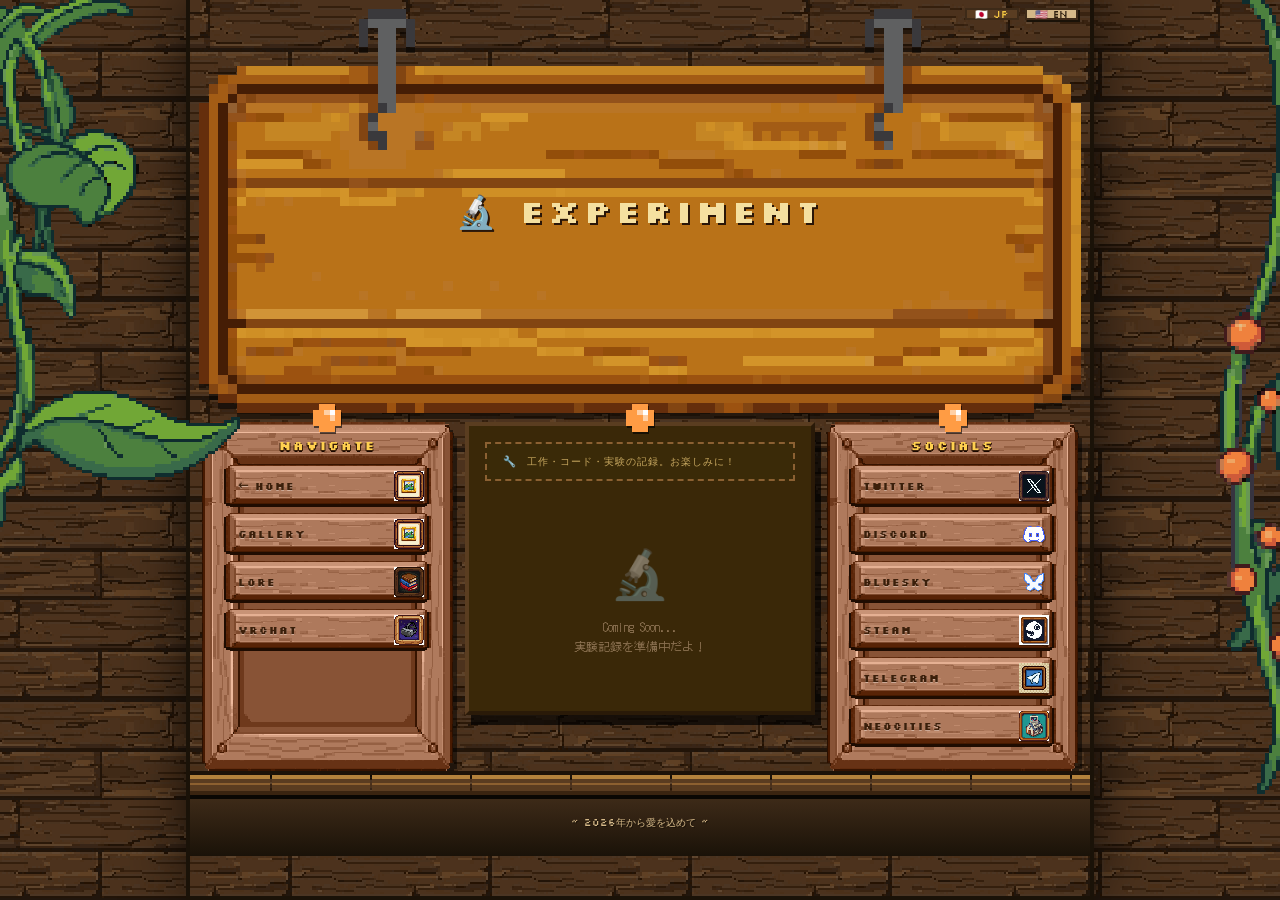
==== commit 31d61711: "1.0.7 Beta 1.0" ====
--- a/cardboardbox/index.html
+++ b/cardboardbox/index.html
@@ -1,77 +1,21 @@
 <!DOCTYPE html>
 <html lang="ja">
+
 <head>
     <meta charset="UTF-8" />
     <meta name="viewport" content="width=device-width, initial-scale=1" />
     <title>Experiment - Dream Doudou</title>
     <meta name="description" content="Lipark の実験・工作ページ。コード、電子工作、AI実験など。" />
+    <link rel="icon" href="../temp/nano_banana.svg" type="image/svg+xml" />
     <link rel="preconnect" href="https://fonts.googleapis.com" />
     <link rel="preconnect" href="https://fonts.gstatic.com" crossorigin />
-    <link href="https://fonts.googleapis.com/css2?family=DotGothic16&family=Silkscreen:wght@400;700&display=swap" rel="stylesheet" />
+    <link href="https://fonts.googleapis.com/css2?family=DotGothic16&family=Silkscreen:wght@400;700&display=swap"
+        rel="stylesheet" />
     <link rel="stylesheet" href="../style.css" />
     <style>
         /* ===== Experiment ページ専用 ===== */
-        .exp-card {
-            background: #1e1208;
-            border: 3px solid #2a1a08;
-            border-top: 3px solid #5a3d20;
-            border-left: 3px solid #5a3d20;
-            padding: 14px;
-            margin-bottom: 12px;
-            box-shadow: 4px 6px 0 rgba(0,0,0,0.6);
-            display: flex;
-            gap: 12px;
-            align-items: flex-start;
-            cursor: pointer;
-            transition: none;
-            text-decoration: none;
-        }
-        .exp-card:hover {
-            border-color: #f5e0a0;
-            background: #2a1a0e;
-        }
-        .exp-card:active {
-            transform: translateY(2px);
-        }
-        .exp-icon {
-            font-size: 2rem;
-            line-height: 1;
-            flex-shrink: 0;
-        }
-        .exp-info {}
-        .exp-title {
-            font-family: 'Silkscreen', monospace;
-            font-size: 0.68rem;
-            color: #f5e0a0;
-            letter-spacing: 2px;
-            margin-bottom: 4px;
-            display: flex;
-            align-items: center;
-            gap: 8px;
-        }
-        .exp-tag {
-            font-family: 'Silkscreen', monospace;
-            font-size: 0.48rem;
-            background: #4a5a20;
-            color: #c8e080;
-            padding: 2px 6px;
-            letter-spacing: 1px;
-        }
-        .exp-tag.wip { background: #5a3a20; color: #e0a060; }
-        .exp-tag.done { background: #204a30; color: #60e0a0; }
-        .exp-desc {
-            font-family: 'DotGothic16', monospace;
-            font-size: 0.72rem;
-            color: var(--text-muted);
-            line-height: 1.7;
-        }
-        .exp-meta {
-            font-family: 'Silkscreen', monospace;
-            font-size: 0.5rem;
-            color: #6a5530;
-            letter-spacing: 1px;
-            margin-top: 6px;
-        }
+
+        /* WIP バナー */
         .wip-banner {
             display: flex;
             align-items: center;
@@ -85,10 +29,47 @@
             color: #c8a860;
             letter-spacing: 1px;
         }
+
+        /* コンテンツパネル */
+        .sub-content-panel {
+            background: #3a2808;
+            border: 4px solid #2a1a08;
+            border-top: 4px solid #5a3d20;
+            border-left: 4px solid #5a3d20;
+            padding: 16px;
+            box-shadow: 6px 10px 0 rgba(0, 0, 0, 0.7);
+            flex: 1;
+            min-height: 200px;
+        }
+
+        /* 空状態テキスト */
+        .empty-state {
+            display: flex;
+            flex-direction: column;
+            align-items: center;
+            justify-content: center;
+            gap: 12px;
+            padding: 40px 16px;
+            text-align: center;
+        }
+
+        .empty-state-icon {
+            font-size: 3rem;
+            opacity: 0.4;
+        }
+
+        .empty-state-text {
+            font-family: 'DotGothic16', monospace;
+            font-size: 0.75rem;
+            color: #8a7050;
+            line-height: 1.6;
+        }
     </style>
 </head>
 
 <body>
+
+    <!-- 植物デコ -->
     <div class="plant-decor plant-left">
         <img src="../resource/plants-left.png" alt="" draggable="false" />
     </div>
@@ -97,136 +78,106 @@
     </div>
 
     <div class="board-scene">
+
         <!-- ① タイトル板 -->
         <div class="title-board" id="title-board" style="animation-duration:5.5s;">
             <img src="../resource/title_board.png" alt="Experiment" class="title-board-img" draggable="false" />
-            <div style="position:absolute;inset:0;display:flex;align-items:center;justify-content:center;font-family:'Silkscreen',monospace;font-size:clamp(1rem,3vw,2rem);font-weight:700;color:#f5e0a0;text-shadow:2px 2px 0 #2a1608;letter-spacing:4px;pointer-events:none;">
+            <div
+                style="position:absolute;inset:0;display:flex;align-items:center;justify-content:center;font-family:'Silkscreen',monospace;font-size:clamp(1rem,3vw,2rem);font-weight:700;color:#f5e0a0;text-shadow:2px 2px 0 #2a1608;letter-spacing:4px;pointer-events:none;">
                 🔬 Experiment
             </div>
             <div class="lang-switch">
                 <span class="lang-current pixel-btn">🇯🇵 JP</span>
-                <a href="#" class="lang-link pixel-btn">🇺🇸 EN</a>
+                <a href="../en/cardboardbox/index.html" class="lang-link pixel-btn">🇺🇸 EN</a>
             </div>
         </div>
 
-        <!-- ② フック行 -->
-        <div class="hooks-row">
-            <img src="../resource/hooks.png" alt="" class="hooks-img" draggable="false" />
-        </div>
+        <!-- ③ 3列パネル -->
+        <div class="hanging-panels">
 
-        <!-- ③ ハンギングパネル -->
-        <div class="hanging-panels" style="align-items:flex-start;">
-
-            <!-- 左:ナビ -->
-            <div class="panel panel-nav" style="animation:swayLeft 4s ease-in-out infinite;">
-                <div class="panel-inner">
-                    <h3 class="panel-title pixel-text">NAVIGATE</h3>
-                    <nav class="panel-nav-links">
+            <!-- 左：ナビゲーション -->
+            <div class="panel panel-nav sway-left">
+                <img src="../resource/pin.png" alt="" class="panel-pin" draggable="false" />
+                <div class="panel-inner wood-panel">
+                    <h2 class="panel-title pixel-text">Navigate</h2>
+                    <nav class="wood-btn-list">
                         <a href="../index.html" class="wood-btn">
-                            <img src="../resource/icons/gallery.png" alt="" /><span>← Home</span>
+                            <img src="../resource/icons/gallery.png" alt="" />
+                            <span>← Home</span>
                         </a>
                         <a href="../gallery/index.html" class="wood-btn">
-                            <img src="../resource/icons/gallery.png" alt="" /><span>Gallery</span>
+                            <img src="../resource/icons/gallery.png" alt="" />
+                            <span>Gallery</span>
                         </a>
                         <a href="../lore/index.html" class="wood-btn">
-                            <img src="../resource/icons/lore.png" alt="" /><span>Lore</span>
+                            <img src="../resource/icons/lore.png" alt="" />
+                            <span>Lore</span>
                         </a>
                         <a href="../vrchatpics/index.html" class="wood-btn">
-                            <img src="../resource/icons/vrchat.png" alt="" /><span>VRChat</span>
+                            <img src="../resource/icons/vrchat.png" alt="" />
+                            <span>VRChat</span>
                         </a>
                     </nav>
                 </div>
             </div>
 
-            <!-- 中央:実験箱メイン -->
-            <div class="panel panel-about" style="flex:2.2;animation:swayCenter 4.5s ease-in-out infinite;">
+            <!-- 中央：Experimentメイン -->
+            <div class="panel panel-about sway-center">
+                <img src="../resource/pin.png" alt="" class="panel-pin" draggable="false" />
                 <div class="panel-inner">
-                    <h3 class="panel-title pixel-text">EXPERIMENT BOX</h3>
-                    <div class="about-paper-container" style="clip-path:none;background:#1a1008;border:3px solid #2a1a08;border-top:3px solid #5a3d20;border-left:3px solid #5a3d20;padding:14px;gap:10px;">
+                    <div class="sub-content-panel">
 
                         <div class="wip-banner">
                             <span>🔧</span>
-                            <span>工作・コード・実験の記録。ごちゃごちゃしてるよ！</span>
+                            <span>工作・コード・実験の記録。お楽しみに！</span>
                         </div>
 
-                        <!-- このWebサイト -->
-                        <div class="exp-card" href="#">
-                            <span class="exp-icon">🌐</span>
-                            <div class="exp-info">
-                                <div class="exp-title">
-                                    Dream Doudou
-                                    <span class="exp-tag done">DONE</span>
-                                </div>
-                                <div class="exp-desc">
-                                    このWebサイト！　Stardew Valley 風のピクセルアートサイトで<br />
-                                    HTML/CSS/JS で作ってる、AIのサポートあり。
-                                </div>
-                                <div class="exp-meta">HTML / CSS / JS · 2026</div>
-                            </div>
-                        </div>
-
-                        <!-- RaspberryPi -->
-                        <div class="exp-card" href="#">
-                            <span class="exp-icon">🍓</span>
-                            <div class="exp-info">
-                                <div class="exp-title">
-                                    RaspberryPi いじり
-                                    <span class="exp-tag wip">WIP</span>
-                                </div>
-                                <div class="exp-desc">
-                                    秋葉原で買ってきた部品で色々遊んでいる。<br />
-                                    センサー、LED、Pythonスクリプトなど。
-                                </div>
-                                <div class="exp-meta">Python · Electronics · 2025〜</div>
-                            </div>
-                        </div>
-
-                        <!-- AI実験 -->
-                        <div class="exp-card" href="#">
-                            <span class="exp-icon">🤖</span>
-                            <div class="exp-info">
-                                <div class="exp-title">
-                                    AI実験ログ
-                                    <span class="exp-tag wip">WIP</span>
-                                </div>
-                                <div class="exp-desc">
-                                    LLMやdiffusionモデルを触った記録。<br />
-                                    プロンプト工夫、LoRAとか色々。
-                                </div>
-                                <div class="exp-meta">Python · AI · 2025〜</div>
-                            </div>
-                        </div>
-
-                        <!-- 準備中 -->
-                        <div class="exp-card" style="opacity:0.4;cursor:default;">
-                            <span class="exp-icon">❓</span>
-                            <div class="exp-info">
-                                <div class="exp-title">
-                                    次の実験
-                                    <span class="exp-tag wip">PLANNED</span>
-                                </div>
-                                <div class="exp-desc">coming soon...</div>
-                            </div>
+                        <div class="empty-state">
+                            <span class="empty-state-icon">🔬</span>
+                            <p class="empty-state-text">
+                                Coming Soon...<br />
+                                実験記録を準備中だよ！
+                            </p>
                         </div>
 
                     </div>
                 </div>
             </div>
 
-            <!-- 右:ソーシャル -->
-            <div class="panel panel-social" style="animation:swayRight 5s ease-in-out infinite;">
-                <div class="panel-inner">
-                    <h3 class="panel-title pixel-text">SOCIALS</h3>
-                    <nav class="panel-nav-links">
-                        <a href="#" class="wood-btn"><img src="../resource/icons/twitter.png" alt="" /><span>Twitter</span></a>
-                        <a href="#" class="wood-btn"><img src="../resource/icons/discord.png" alt="" /><span>Discord</span></a>
-                        <a href="#" class="wood-btn"><img src="../resource/icons/bluesky.png" alt="" /><span>Bluesky</span></a>
-                        <a href="#" class="wood-btn"><img src="../resource/icons/steam.png" alt="" /><span>Steam</span></a>
-                        <a href="#" class="wood-btn"><img src="../resource/icons/telegram.png" alt="" /><span>Telegram</span></a>
-                        <a href="https://neocities.org" class="wood-btn"><img src="../resource/icons/neocities.png" alt="" /><span>Neocities</span></a>
+            <!-- 右：ソーシャル -->
+            <div class="panel panel-social sway-right">
+                <img src="../resource/pin.png" alt="" class="panel-pin" draggable="false" />
+                <div class="panel-inner wood-panel">
+                    <h2 class="panel-title pixel-text">Socials</h2>
+                    <nav class="wood-btn-list">
+                        <a href="#" class="wood-btn" id="btn-twitter">
+                            <img src="../resource/icons/twitter.png" alt="" />
+                            <span>Twitter</span>
+                        </a>
+                        <a href="#" class="wood-btn" id="btn-discord">
+                            <img src="../resource/icons/discord.png" alt="" />
+                            <span>Discord</span>
+                        </a>
+                        <a href="#" class="wood-btn" id="btn-bluesky">
+                            <img src="../resource/icons/bluesky.png" alt="" />
+                            <span>Bluesky</span>
+                        </a>
+                        <a href="#" class="wood-btn" id="btn-steam">
+                            <img src="../resource/icons/steam.png" alt="" />
+                            <span>Steam</span>
+                        </a>
+                        <a href="#" class="wood-btn" id="btn-telegram">
+                            <img src="../resource/icons/telegram.png" alt="" />
+                            <span>Telegram</span>
+                        </a>
+                        <a href="https://neocities.org" class="wood-btn" id="btn-neocities">
+                            <img src="../resource/icons/neocities.png" alt="" />
+                            <span>Neocities</span>
+                        </a>
                     </nav>
                 </div>
             </div>
+
         </div>
 
         <!-- ④ 木棚 -->
@@ -234,9 +185,15 @@
             <img src="../resource/shelf.png" alt="" class="shelf-img" draggable="false" />
         </div>
 
-        <div class="footer"><p>~ 2026年から愛を込めて ~</p></div>
+        <!-- フッター -->
+        <div class="footer">
+            <p class="pixel-text">~ 2026年から愛を込めて ~</p>
+        </div>
+
     </div>
 
     <script src="../script.js"></script>
+
 </body>
-</html>
+
+</html>
--- a/style.css
+++ b/style.css
@@ -64,32 +64,42 @@
     /* body already has bg_wall, so this div is not needed */
 }
 
-/* ---- Plant Decorations (fixed) ---- */
+/* ---- Plant Decorations (scrolls with page, fits within page height) ---- */
 .plant-decor {
-    position: fixed;
+    position: absolute;
     top: 0;
+    height: 100%;
     pointer-events: none;
     z-index: 200;
+    overflow: hidden;
 }
 
 .plant-decor img {
     width: 100%;
-    height: auto;
+    height: 100%;
     object-fit: contain;
+    object-position: top;
     image-rendering: pixelated;
     image-rendering: crisp-edges;
 }
 
 .plant-left {
     left: 0;
-    width: 15vw;
-    min-width: 80px;
+    width: 22vw;
+    max-width: 240px;
 }
 
 .plant-right {
     right: 0;
     width: 5vw;
-    min-width: 30px;
+    max-width: 80px;
+}
+
+/* Hide plants on narrower windows */
+@media (max-width: 1050px) {
+    .plant-decor {
+        display: none;
+    }
 }
 
 /* ---- Board Scene Container ---- */
@@ -220,7 +230,7 @@
 .hanging-panels {
     display: flex;
     gap: 12px;
-    align-items: flex-start;
+    align-items: stretch;
     justify-content: center;
     padding: 0 12px;
 }
@@ -229,6 +239,28 @@
 .panel {
     flex: 1;
     min-width: 0;
+    position: relative;
+    /* pin の基準 */
+}
+
+/* ピン（上部中央に突き刺さって見える） */
+.panel-pin {
+    position: absolute;
+    top: -18px;
+    left: 50%;
+    transform: translateX(-50%);
+    width: 28px;
+    height: auto;
+    image-rendering: pixelated;
+    image-rendering: crisp-edges;
+    z-index: 20;
+    pointer-events: none;
+    filter: drop-shadow(1px 2px 0 rgba(0, 0, 0, 0.6));
+}
+
+/* hooks-row は非表示（pinに置き換え済み） */
+.hooks-row {
+    display: none;
 }
 
 /* 揺れアニメーション */
@@ -295,106 +327,125 @@
     }
 }
 
-/* ---- 木板パネル（ナビ・ソーシャル共通） ---- */
+/* =====================================================
+   Stardew Valley風 木板パネル + ボタン（PNG画像版）
+   Nano Banana生成画像を背景に使用
+===================================================== */
+
+/* ---- 外枠パネル（ナビ・ソーシャル共通） ---- */
 .wood-panel {
-    background: linear-gradient(180deg, #4a3020 0%, #3d2a18 40%, #4a3020 100%);
-    border: 4px solid var(--border-dark);
-    border-top: 4px solid var(--wood-light);
-    border-left: 4px solid var(--wood-light);
-    padding: 10px 8px;
-    box-shadow: 4px 4px 0 var(--border-dark), inset 0 1px 0 rgba(255, 255, 255, 0.1);
-    image-rendering: pixelated;
+    /* Nano Banana生成のパネル背景PNGを使用 */
+    background: url("resource/nav_panel_bg.png") center / 100% 100% no-repeat;
+    border: none;
+    padding: 16px 22px 24px;
+    image-rendering: pixelated;
+    position: relative;
+    /* パネル影 */
+    filter: drop-shadow(4px 6px 0 rgba(0, 0, 0, 0.5));
 }
 
 .panel-inner {
     width: 100%;
-}
-
+    height: 100%;
+}
+
+/* パネルタイトル（「Navigate」「Socials」） */
 .panel-title {
-    font-size: 0.75rem;
-    color: var(--text-gold);
+    font-size: 0.72rem;
+    font-family: 'Silkscreen', monospace;
+    color: #ffd050;
     text-align: center;
-    padding: 6px 0;
-    margin-bottom: 8px;
-    border-bottom: 2px solid var(--wood-mid);
-    text-shadow: 2px 2px 0 var(--border-dark);
-    letter-spacing: 1px;
-}
-
-/* ---- 木板ボタンリスト ---- */
+    padding: 0 0 6px;
+    margin-bottom: 6px;
+    border-bottom: none;
+    text-shadow:
+        1px 1px 0 #3b1f0a,
+        -1px 1px 0 #3b1f0a,
+        0 2px 0 #1a0800;
+    letter-spacing: 2px;
+    text-transform: uppercase;
+}
+
+/* ---- ボタンリスト ---- */
 .wood-btn-list {
     display: flex;
     flex-direction: column;
     gap: 6px;
-}
-
-/* ---- 木板ボタン ---- */
+    list-style: none;
+    padding: 0;
+}
+
+/* ---- Stardew Valley風ボタン（PNG背景版） ---- */
 .wood-btn {
     display: flex;
     align-items: center;
-    gap: 6px;
-    padding: 8px 6px;
-    background: linear-gradient(180deg, #6b4c28 0%, #5a3d20 50%, #4a3218 100%);
-    border: 2px solid var(--border-dark);
-    border-top: 2px solid var(--wood-highlight);
-    border-left: 2px solid var(--wood-highlight);
+    gap: 0;
+    width: 100%;
+    min-height: 42px;
+    padding: 0;
     text-decoration: none;
-    color: var(--text-gold);
+    cursor: pointer;
+    user-select: none;
+    position: relative;
+    overflow: hidden;
+
+    /* Nano Banana生成のボタン背景PNGを使用 */
+    background: url("resource/nav_btn_bg.png") center / 100% 100% no-repeat;
+    border: none;
+
     font-family: 'Silkscreen', 'DotGothic16', monospace;
     font-size: 0.65rem;
     font-weight: 700;
-    cursor: pointer;
-    box-shadow: 3px 3px 0 var(--border-dark);
-    transition: transform 0.08s step-end, box-shadow 0.08s step-end;
-    image-rendering: pixelated;
-    position: relative;
-    overflow: hidden;
-}
-
-.wood-btn::before {
-    content: '';
-    position: absolute;
-    top: 0;
-    left: 0;
-    right: 0;
-    height: 2px;
-    background: rgba(255, 255, 255, 0.15);
-    pointer-events: none;
-}
-
+    color: #3b1f0a;
+    letter-spacing: 1px;
+    image-rendering: pixelated;
+    transition: transform 0.05s step-end;
+}
+
+/* ホバー：CSSで明るくする（PNG切替なし） */
 .wood-btn:hover {
-    background: linear-gradient(180deg, #8b6832 0%, #7a5628 50%, #6b4820 100%);
-    color: #fff;
-    transform: translateY(-2px);
-    box-shadow: 3px 5px 0 var(--border-dark);
-}
-
+    filter: brightness(1.2);
+    color: #250f00;
+}
+
+/* 押した瞬間 */
 .wood-btn:active,
 .wood-btn.pressed {
-    transform: translateY(3px) !important;
-    box-shadow: 0 0 0 var(--border-dark) !important;
-    border-top-color: var(--border-dark);
-    border-left-color: var(--border-dark);
-    border-bottom-color: var(--wood-highlight);
-    border-right-color: var(--wood-highlight);
-    background: linear-gradient(180deg, #4a3218 0%, #5a3d20 50%, #6b4c28 100%);
-}
-
+    transform: translateY(2px) scale(0.98);
+}
+
+/* アイコン（imgタグ） */
 .wood-btn img {
-    width: 28px;
-    height: 28px;
+    width: 36px;
+    height: 36px;
     object-fit: contain;
     flex-shrink: 0;
     image-rendering: pixelated;
     image-rendering: crisp-edges;
-}
-
+    padding: 3px;
+    margin-left: auto;
+    margin-right: 4px;
+    order: 2;
+    /* アイコンはPNG背景の上に重ねるので透過で */
+    filter: drop-shadow(1px 1px 0 rgba(0, 0, 0, 0.3));
+}
+
+/* ラベルテキスト */
 .wood-btn span {
     flex: 1;
+    padding: 10px 8px 10px 14px;
     overflow: hidden;
     text-overflow: ellipsis;
     white-space: nowrap;
-    text-shadow: 1px 1px 0 var(--border-dark);
+    text-shadow: 0 1px 0 rgba(255, 255, 255, 0.35);
+    text-transform: uppercase;
+    order: 1;
+}
+
+/* ::before / ::after クリア（PNG版では不要） */
+.wood-btn::before,
+.wood-btn::after {
+    display: none;
 }
 
 /* ---- About Me 中央パネル ---- */
